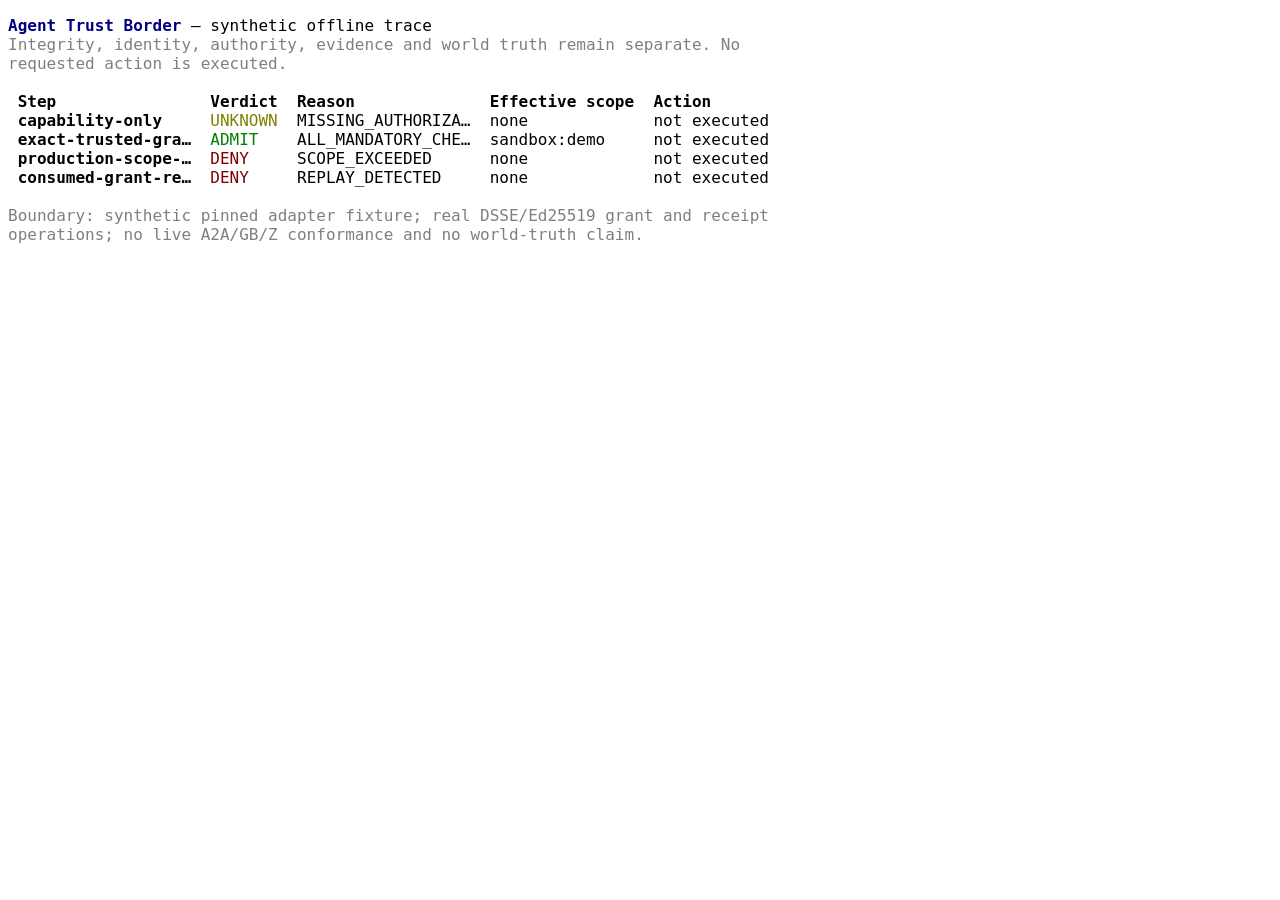
==== artifacts/trace.html @ 83a8ef2d "Release Agent Trust Border Stage-1 prototype" ====
<!DOCTYPE html>
<html>
<head>
<meta charset="UTF-8">
<style>

body {
    color: #000000;
    background-color: #ffffff;
}
</style>
</head>
<body>
    <pre style="font-family:Menlo,'DejaVu Sans Mono',consolas,'Courier New',monospace"><code style="font-family:inherit"><span style="color: #000080; text-decoration-color: #000080; font-weight: bold">Agent Trust Border</span> — synthetic offline trace
<span style="color: #7f7f7f; text-decoration-color: #7f7f7f">Integrity, identity, authority, evidence and world truth remain separate. No </span>
<span style="color: #7f7f7f; text-decoration-color: #7f7f7f">requested action is executed.</span>

<span style="font-weight: bold"> Step                Verdict  Reason              Effective scope  Action       </span>
<span style="font-weight: bold"> capability-only    </span> <span style="color: #808000; text-decoration-color: #808000">UNKNOWN</span>  MISSING_AUTHORIZA…  none             not executed
<span style="font-weight: bold"> exact-trusted-gra… </span> <span style="color: #008000; text-decoration-color: #008000">ADMIT</span>    ALL_MANDATORY_CHE…  sandbox:demo     not executed
<span style="font-weight: bold"> production-scope-… </span> <span style="color: #800000; text-decoration-color: #800000">DENY</span>     SCOPE_EXCEEDED      none             not executed
<span style="font-weight: bold"> consumed-grant-re… </span> <span style="color: #800000; text-decoration-color: #800000">DENY</span>     REPLAY_DETECTED     none             not executed

<span style="color: #7f7f7f; text-decoration-color: #7f7f7f">Boundary: synthetic pinned adapter fixture; real DSSE/Ed25519 grant and receipt </span>
<span style="color: #7f7f7f; text-decoration-color: #7f7f7f">operations; no live A2A/GB/Z conformance and no world-truth claim.</span>
</code></pre>
</body>
</html>
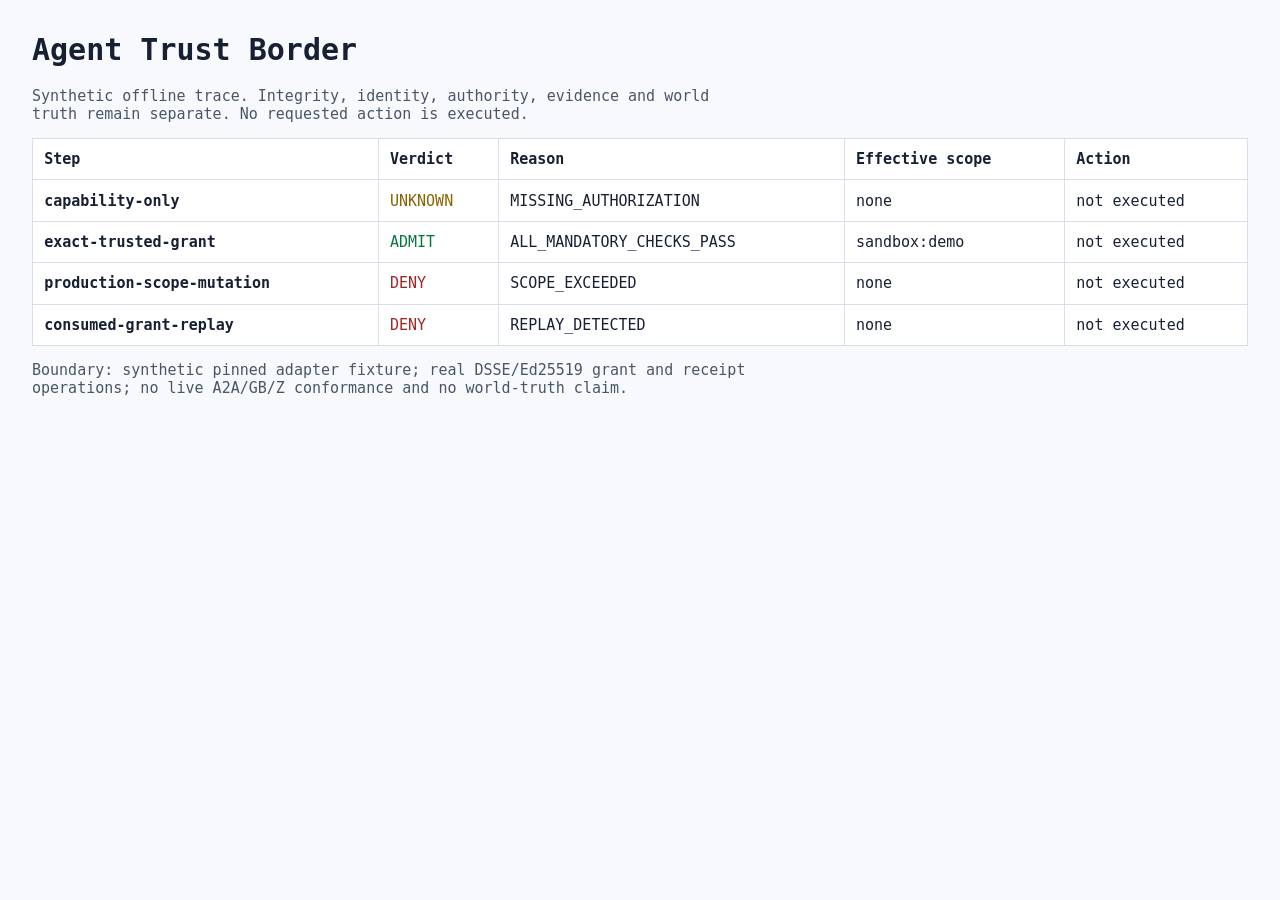
==== commit 37481045: "Make exported trace platform deterministic" ====
--- a/artifacts/trace.html
+++ b/artifacts/trace.html
@@ -1,28 +1,29 @@
-<!DOCTYPE html>
-<html>
+<!doctype html>
+<html lang="en">
 <head>
-<meta charset="UTF-8">
-<style>
-
-body {
-    color: #000000;
-    background-color: #ffffff;
-}
-</style>
+  <meta charset="utf-8">
+  <meta name="viewport" content="width=device-width, initial-scale=1">
+  <title>Agent Trust Border — synthetic offline trace</title>
+  <style>
+    body{font:15px ui-monospace,monospace;margin:2rem;color:#172033;background:#f7f9fc}
+    table{border-collapse:collapse;width:100%;background:white}
+    th,td{border:1px solid #d8deea;padding:.7rem;text-align:left}
+    .admit{color:#08783e}.deny{color:#a32626}.unknown{color:#8a6200}
+    .boundary{max-width:80ch;color:#4a5568}
+  </style>
 </head>
 <body>
-    <pre style="font-family:Menlo,'DejaVu Sans Mono',consolas,'Courier New',monospace"><code style="font-family:inherit"><span style="color: #000080; text-decoration-color: #000080; font-weight: bold">Agent Trust Border</span> — synthetic offline trace
-<span style="color: #7f7f7f; text-decoration-color: #7f7f7f">Integrity, identity, authority, evidence and world truth remain separate. No </span>
-<span style="color: #7f7f7f; text-decoration-color: #7f7f7f">requested action is executed.</span>
-
-<span style="font-weight: bold"> Step                Verdict  Reason              Effective scope  Action       </span>
-<span style="font-weight: bold"> capability-only    </span> <span style="color: #808000; text-decoration-color: #808000">UNKNOWN</span>  MISSING_AUTHORIZA…  none             not executed
-<span style="font-weight: bold"> exact-trusted-gra… </span> <span style="color: #008000; text-decoration-color: #008000">ADMIT</span>    ALL_MANDATORY_CHE…  sandbox:demo     not executed
-<span style="font-weight: bold"> production-scope-… </span> <span style="color: #800000; text-decoration-color: #800000">DENY</span>     SCOPE_EXCEEDED      none             not executed
-<span style="font-weight: bold"> consumed-grant-re… </span> <span style="color: #800000; text-decoration-color: #800000">DENY</span>     REPLAY_DETECTED     none             not executed
-
-<span style="color: #7f7f7f; text-decoration-color: #7f7f7f">Boundary: synthetic pinned adapter fixture; real DSSE/Ed25519 grant and receipt </span>
-<span style="color: #7f7f7f; text-decoration-color: #7f7f7f">operations; no live A2A/GB/Z conformance and no world-truth claim.</span>
-</code></pre>
+  <h1>Agent Trust Border</h1>
+  <p class="boundary">Synthetic offline trace. Integrity, identity, authority, evidence and world truth remain separate. No requested action is executed.</p>
+  <table>
+    <thead><tr><th>Step</th><th>Verdict</th><th>Reason</th><th>Effective scope</th><th>Action</th></tr></thead>
+    <tbody>
+        <tr><th>capability-only</th><td class="unknown">UNKNOWN</td><td>MISSING_AUTHORIZATION</td><td>none</td><td>not executed</td></tr>
+        <tr><th>exact-trusted-grant</th><td class="admit">ADMIT</td><td>ALL_MANDATORY_CHECKS_PASS</td><td>sandbox:demo</td><td>not executed</td></tr>
+        <tr><th>production-scope-mutation</th><td class="deny">DENY</td><td>SCOPE_EXCEEDED</td><td>none</td><td>not executed</td></tr>
+        <tr><th>consumed-grant-replay</th><td class="deny">DENY</td><td>REPLAY_DETECTED</td><td>none</td><td>not executed</td></tr>
+    </tbody>
+  </table>
+  <p class="boundary">Boundary: synthetic pinned adapter fixture; real DSSE/Ed25519 grant and receipt operations; no live A2A/GB/Z conformance and no world-truth claim.</p>
 </body>
 </html>
